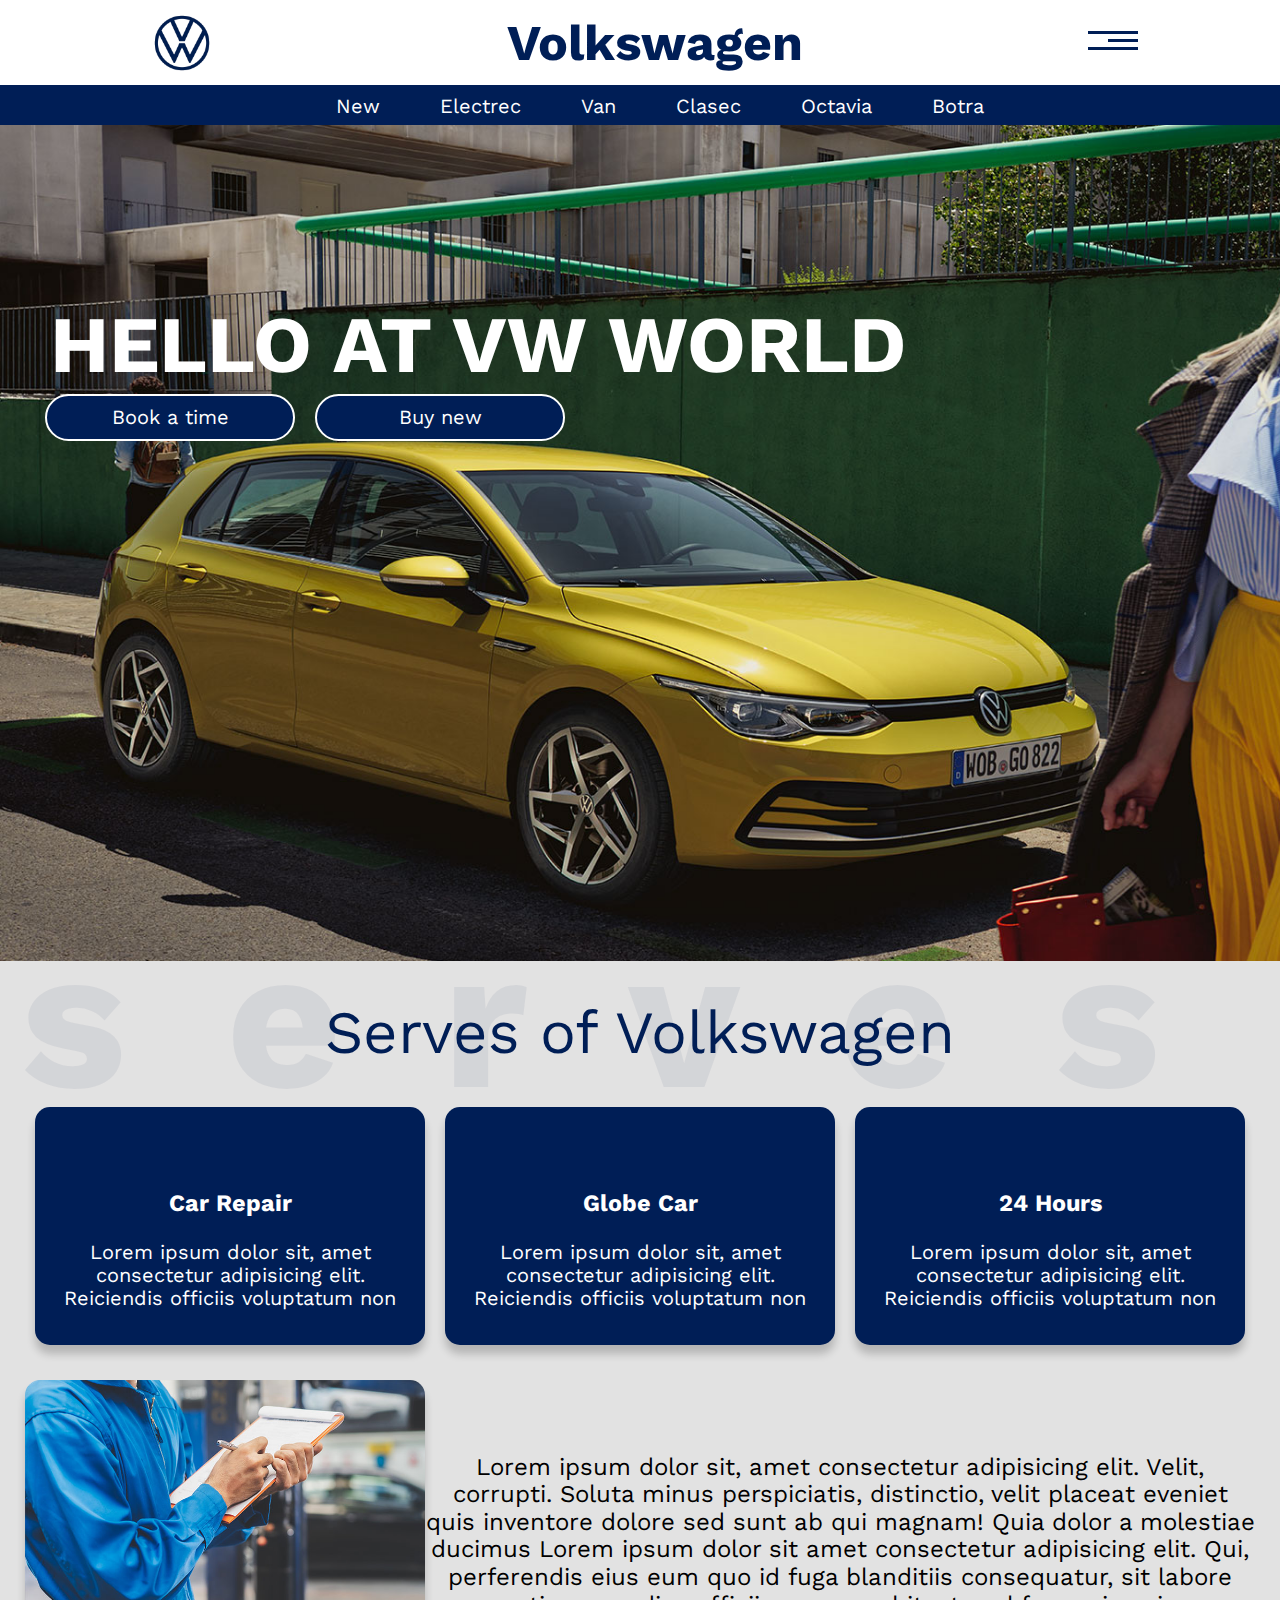
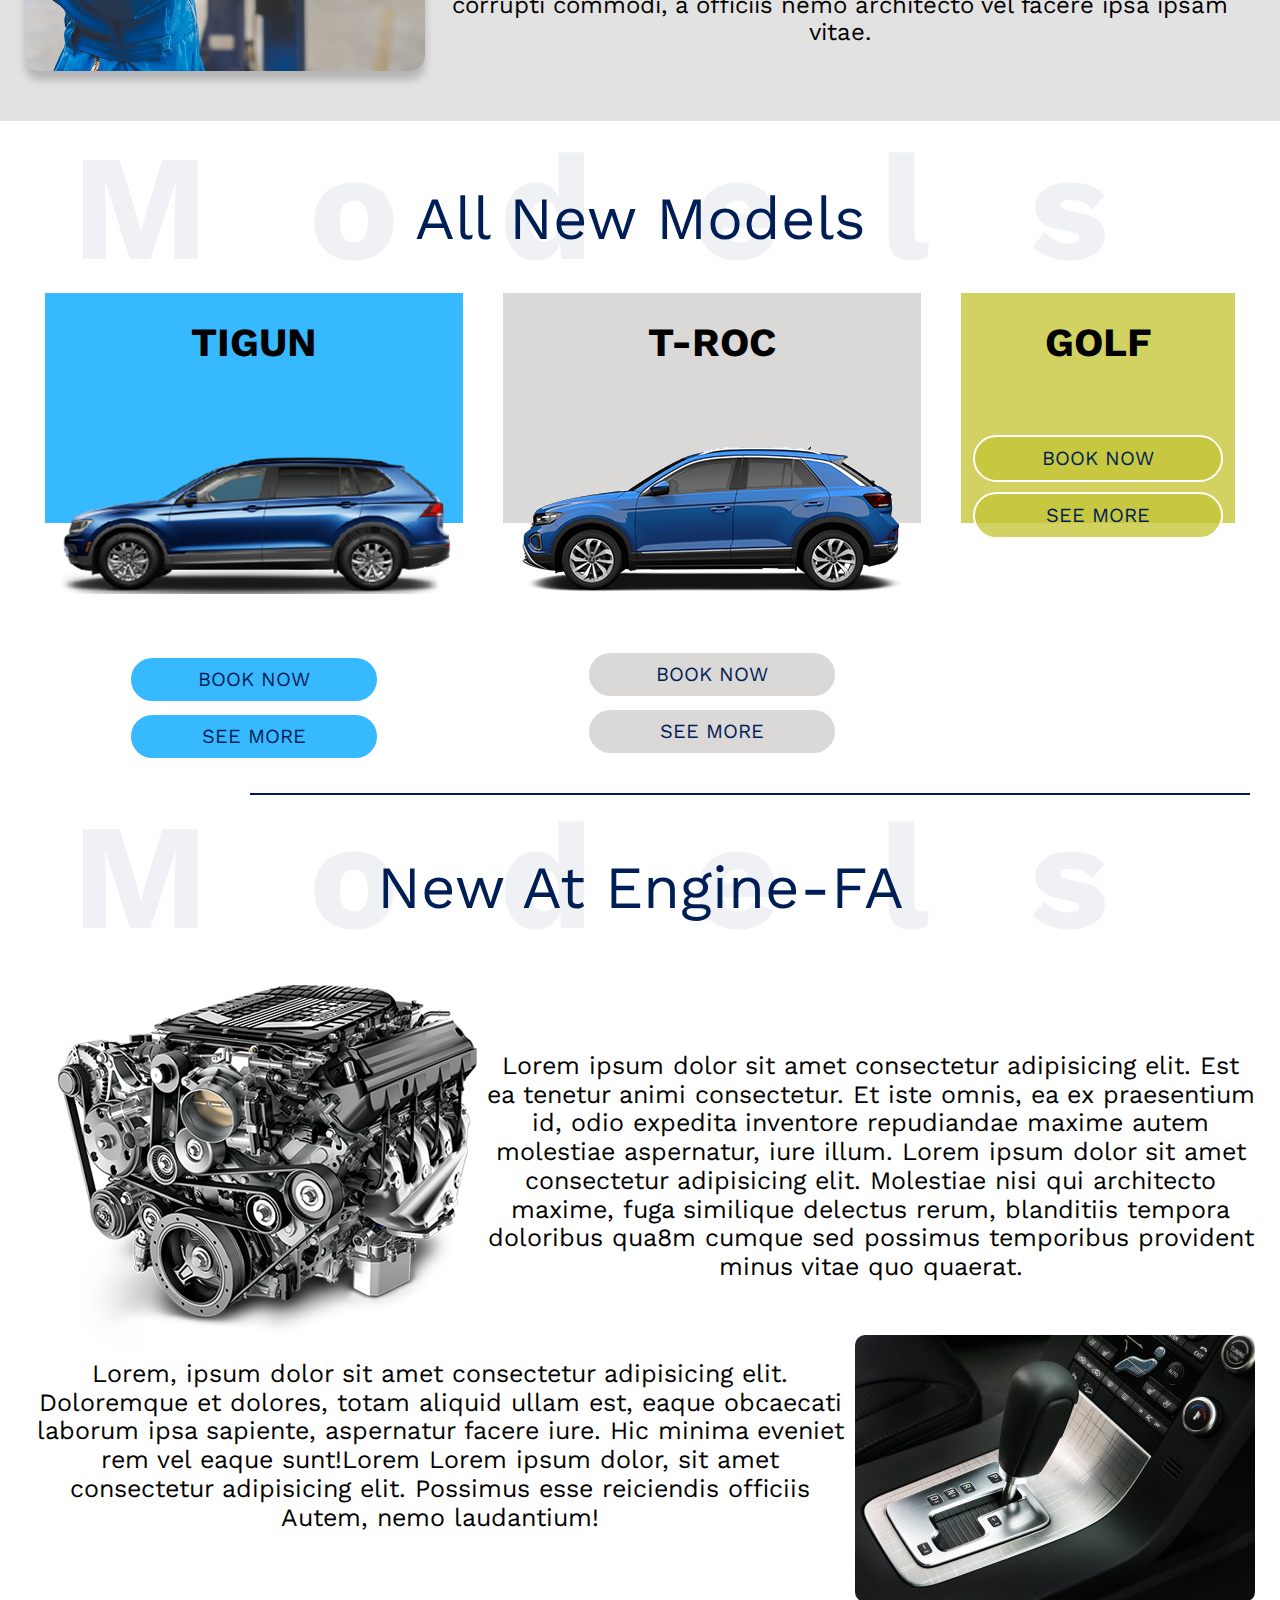
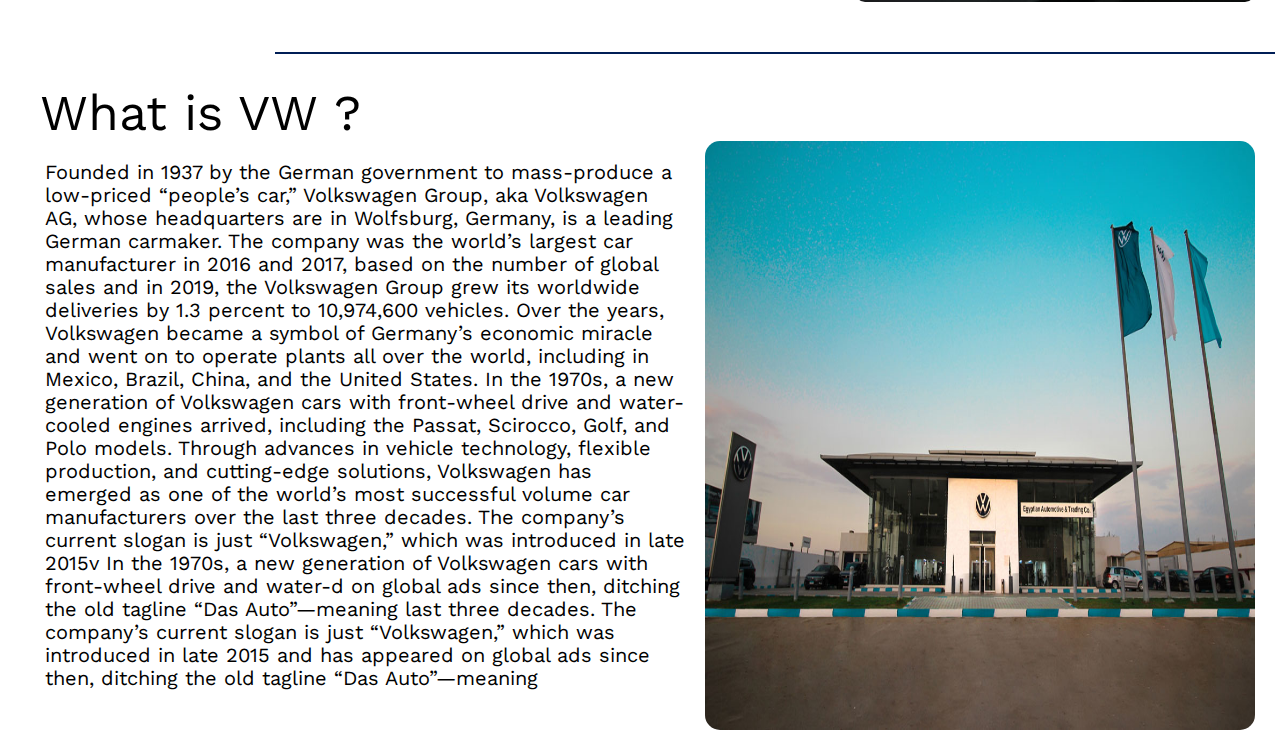
==== index.html @ 3e7ec33c "Update and rename index .html to index.html" ====
<!DOCTYPE html>
<html lang="en">
<head>
    <meta charset="UTF-8">
    <meta name="viewport" content="width=device-width, initial-scale=1.0">
    <title>VW</title>
    <link rel="shortcut icon" href="R-removebg-preview (1).png" type="image/x-icon">
    <!-- link of css style -->
    <link rel="stylesheet" href="css scction.css">
    <!-- icon  -->
    <link rel="stylesheet" href="all.min.css">
    <!-- normalize ( بيعمل الاساسيات العاديه ) -->
    <link rel="stylesheet" href="normalize.css">
    <!-- font style  -->
    <link rel="preconnect" href="https://fonts.googleapis.com">
    <link rel="preconnect" href="https://fonts.gstatic.com" crossorigin>
    <link href="https://fonts.googleapis.com/css2?family=Work+Sans:ital,wght@0,100..900;1,100..900&display=swap" rel="stylesheet"> 

</head>
<body> 
    <div class="header">
        <div class="contener">
            <img class="logo" src="R-removebg-preview (1).png" alt="">
            <div class="header1">
                <h1>Volkswagen</h1>
            </div>
            <div class="links">
                <span class="icon">
                    <span></span>
                    <span></span>
                    <span></span>
                </span>
                <ul>
                    <li><a href="#first-cards"><i class="fa-solid fa-screwdriver-wrench"></i> Serves</a></li>
                    <li><a href="#models"><i class="fa-solid fa-car-tunnel"></i> Models</a></li>
                    <li><a href="#About"><i class="fa-regular fa-address-card"></i> About</a></li>
                </ul>
            </div>
        </div>
    </div>
    <div class="nav2">
        <a href="">New</a>
        <a href="">Electrec</a>
        <a href="">Van</a>
        <a href="">Clasec</a>
        <a href="">Octavia</a>
        <a href="">Botra</a>
    </div>
    <div class="intro">
        <div class="text">
            <h1>HELLO AT VW WORLD</h1>
        </div>
        <div class="go">
            <button>Book a time </button>
            <button style="margin-left: 20px;">Buy new </button>
        </div>
    </div>
    <div id="first-cards">
        <h1 class="spechial-h">serves</h1>
        <div style="margin-top: -270px; color: #001e56;">
            <h style="font-size: 60px; ">Serves of Volkswagen </h>
        </div>
        <div class="contener-cards">
            <div class="card1">
            <i class="fa-solid fa-screwdriver-wrench"></i>
            <h3>Car Repair</h3>
            <p>Lorem ipsum dolor sit, amet consectetur adipisicing elit. Reiciendis officiis voluptatum non</p>
            </div>
            <div class="card1">
            <i class="fa-solid fa-globe"></i>
            <h3>Globe Car</h3>
            <p>Lorem ipsum dolor sit, amet consectetur adipisicing elit. Reiciendis officiis voluptatum non</p>
            </div>
            <div class="card1">
            <i class="fa-solid fa-clock"></i>
            <h3>24 Hours</h3>
            <p>Lorem ipsum dolor sit, amet consectetur adipisicing elit. Reiciendis officiis voluptatum non</p>
            </div>
        </div>
        <div class="image-cards">
            <img style="width: 400px ; transition: 0.4s; border-radius: 15px;  box-shadow: 0 9px 8px rgba(0, 0, 0, 0.2); " src="for-vw1.jpg" alt="">
            <div class="text-cards">
                <p>Lorem ipsum dolor sit, amet consectetur adipisicing elit. Velit, corrupti. Soluta minus perspiciatis, distinctio, velit placeat eveniet quis inventore dolore sed sunt ab qui magnam! Quia dolor a molestiae ducimus Lorem ipsum dolor sit amet consectetur adipisicing elit. Qui, perferendis eius eum quo id fuga blanditiis consequatur, sit labore corrupti commodi, a officiis nemo architecto vel facere ipsa ipsam vitae.</p>
            </div>
        </div>
    </div>
    <div id="models">
        <h1 class="spechial-h2">Models</h1>
        <div class="models-h">
            <h>All New Models</h>
        </div>
        <div class="card-models">
            <div class="car1">
                <h1>TIGUN</h1>
                <img style="margin-top: -30px;" src="63c7edd87f8161674046936.png" alt="">
                <div class="bu-car1">
                    <button class="bu-1">BOOK NOW</button>
                    <button class="bu-1">SEE MORE</button>
                </div>
            </div>
            <div class="car2">
                <h1>T-ROC</h1>
                <img style="margin-top: -5px;" src="646f3f539042d1685012307.png" alt="">
                <div class="bu-car2">
                    <button class="bu-2">BOOK NOW</button>
                    <button class="bu-2">SEE MORE</button>
                </div>
            </div>
            <div class="car3">
                <h1>GOLF</h1>
                <img style="margin-top: -5px;" src="golf.png" alt="">
                <div class="bu-car3">
                    <button class="bu-3">BOOK NOW</button>
                    <button class="bu-3">SEE MORE</button>
                </div>
            </div>
        </div>
        <div style="background-color: #001e56; height: 2px;width: 1000px; margin-left: 250px; margin-top: -70px;">
        </div>
        <h1 class="spechial-h3">Models</h1>
        <div style=" color: #001e56; margin-top: -210px; font-size: 60px;">
            <h>New At Engine-FA</h>
        </div>
        <div class="eng">
            <img src="engine.png" alt="">
            <div style="margin-top: 70px;">
                <p>Lorem ipsum dolor sit amet consectetur adipisicing elit. Est ea tenetur animi consectetur. Et iste omnis, ea ex praesentium id, odio expedita inventore repudiandae maxime autem molestiae aspernatur, iure illum. Lorem ipsum dolor sit amet consectetur adipisicing elit. Molestiae nisi qui architecto maxime, fuga similique delectus rerum, blanditiis tempora doloribus qua8m cumque sed possimus temporibus provident minus vitae quo quaerat.</p>
            </div>
        </div>
        <div class="fs">
            <div>
                <p>Lorem, ipsum dolor sit amet consectetur adipisicing elit. Doloremque et dolores, totam aliquid ullam est, eaque obcaecati laborum ipsa sapiente, aspernatur facere iure. Hic minima eveniet rem vel eaque sunt!Lorem Lorem ipsum dolor, sit amet consectetur adipisicing elit. Possimus esse reiciendis officiis Autem, nemo laudantium!</p>
            </div>
            <img style="border-radius: 10px;" src="2922890[1].jpg" alt="">
        </div>
    </div>
    <div id="about">
        <div style="background-color: #001e56; height: 2px;width: 1000px; margin-left: 250px; margin-top: -50px; margin-bottom: 30px;">
        </div>
        <h style="padding-left: 15px;">What is VW ? </h>
        <div class="cont-about">
            <p style="padding: 20px; text-align: start; padding-top: 0px;">Founded in 1937 by the German government to mass-produce a low-priced “people’s car,” Volkswagen Group, aka Volkswagen AG, whose headquarters are in Wolfsburg, Germany, is a leading German carmaker. The company was the world’s largest car manufacturer in 2016 and 2017, based on the number of global sales and in 2019, the Volkswagen Group grew its worldwide deliveries by 1.3 percent to 10,974,600 vehicles.
                Over the years, Volkswagen became a symbol of Germany’s economic miracle and went on to operate plants all over the world, including in Mexico, Brazil, China, and the United States. In the 1970s, a new generation of Volkswagen cars with front-wheel drive and water-cooled engines arrived, including the Passat, Scirocco, Golf, and Polo models. Through advances in vehicle technology, flexible production, and cutting-edge solutions, Volkswagen has emerged as one of the world’s most successful volume car manufacturers over the last three decades. The company’s current slogan is just “Volkswagen,” which was introduced in late 2015v In the 1970s, a new generation of Volkswagen cars with front-wheel drive and water-d on global ads since then, ditching the old tagline “Das Auto”—meaning last three decades. The company’s current slogan is just “Volkswagen,” which was introduced in late 2015 and has appeared on global ads since then, ditching the old tagline “Das Auto”—meaning</p>
                <img style="width: 550px; border-radius: 15px;" src="EATc-Corporate-Quality-policy.jpg" alt="">
        </div>

   



</body>
</html>
---- css scction.css ----
body{
    font-family: "Work Sans", sans-serif;
}
html {
  scroll-behavior:smooth;
}

.contener{
    margin-left: auto;
    margin-right: auto;
    padding: 0px;
    display: flex;
    justify-content: space-around;
    align-items: center;
    height: 85px;
}

  .header .container {
    display: flex;
    justify-content: space-between;
    align-items: center;
  }
  .header .logo {
    width: 80px;
  }
  .header .links {
    position: relative;
  }
  .header .links:hover .icon span:nth-child(2) {
    width: 100%;
  }
  .header .links .icon {
    width: 50px;
    display: flex;
    flex-wrap: wrap;
    justify-content: flex-end;
  }
  .header .links .icon span {
    background-color: #001e56;
    margin-bottom: 5px;
    height:3px;
    transition: 0.3s;
  }
  .header .links .icon span:first-child {
    width: 100%;
  }
  .header .links .icon span:nth-child(2) {
    width: 60%;
  }
  .header .links .icon span:last-child {
    width: 100%;
  }
  .header .links ul {
    list-style: none;
    margin: 0;
    padding: 0;
    background-color: #f6f6f6;
    position: absolute;
    right: 0;
    min-width: 250px;
    top: calc(100% + 15px);
    display: none;
    z-index: 1;
  }
  .header .links ul::before {
    content: "";
    border-width: 10px;
    border-style: solid;
    border-color: transparent transparent #f6f6f6 transparent;
    position: absolute;
    right: 5px;
    top: -20px;
  }
  .header .links:hover ul {
    display: block;
  }
  .header .links ul li a {
    display: block;
    padding: 10px;
    text-decoration: none;
    color: #001e56;
    transition: 0.3s;
  }
  .header .links ul li a:hover {
    padding-left: 25px;
  }
  .header .links ul li:not(:last-child) a {
    border-bottom: 1px solid #001e56
  }
  .header1{
    font-size: 25px;
    color:#001e56;
  }
  a{
    margin: 10px;
    margin-left: 50px;
    color: white;
    text-decoration: none;
    font-size: 20px;
    transition: 0.5s;
  }
  a:hover{
    text-decoration:underline;
  }
  .nav2{
    margin-top: 0;
    background-color:#001e56;
    display: flex;
    justify-content:center;
    height: 40px;
    position: sticky;
  }
  .intro{
    background-image: url(637e2b6d54ea41669213037.jpg);
    background-size: cover;
    height: calc(100vh - 64px);
  }
  .intro .text{
    display: flex;
    flex-direction: column;
    color: white;
    padding-top: 120px;
    padding-left:50px ;
    font-size: 40px;
  }
  .intro .text p{
    font-size: 30px;
    margin-top: -60px;
  }
  .go{
    display: flex;
    margin-left: 45px;
    font-size: 20px;
    margin-top: -50px;
  }
  button{
    background-color: #001e56;
    color: white;
    border: none;
    padding: 10px;
    width: 250px;
    border-radius: 25px;
    transition: 0.4s;
    border: 2px solid white;
  }
  button:hover{
    background-color: white;
    color: #001e56;
    width: 280px;
  }
#first-cards{
  font-size: 24px;
  padding-top: 3px;
  background-color: #dddd;
  text-align: center;
  padding-bottom: 5px;
}
.contener-cards{
  padding-top:30px ;
  padding-left: 25px;
  padding-right: 25px;
  padding-bottom: 0;
  display: flex;
  flex-direction: row;
}
.contener-cards i{
  font-size: 40px;
}
.card1{
  background-color: #001e56;
  padding: 15px;
  padding-top: 20px;
  margin: 10px;
  color: white;
  font-size: 20px;
  border-radius: 15px;
  box-shadow: 0 9px 8px rgba(0, 0, 0, 0.2);
  transition: 0.4s;
}
.card1:hover{
  transform: scale(1.06)
}
.spechial-h{
  margin-top:-60px;
  font-size: 200px;
  color:#001e5610;
  letter-spacing: 100px;
}
.image-cards{
  display: flex;
  flex-direction: row ;
  padding: 25px;
  margin-top: 0px;
  margin-bottom: 150px;
  text-align: center;
}
.image-cards img:hover{
  transform: scale(1.06)
}
.text-cards{
  margin-top: 50px;
}
#models{
  background-color: white;
  margin-top:0;
  text-align: center;
}
.spechial-h2{
  margin-top:-130px;
  font-size: 150px;
  color:#001e5610;
  letter-spacing: 100px;
}
.models-h{
  color: #001e56;
  font-size: 60px;
  margin-top: -210px;
}
.card-models{
  display: flex;
  flex-direction:row;
  justify-content: center;
  margin-top: 20px;
  padding-left: 25px;
  padding-right: 25px;
  font-size: 20px;
  margin-bottom: 320px;
}
.car1{
  background-color: rgba(0, 166, 255, 0.788);
  margin: 20px;
  width: 450px;
  height: 230px;
}
.car2{
  background-color: rgba(199, 194, 194, 0.644);
  margin: 20px;
  width: 450px;
  height: 230px;
}
.car3{
  background-color: rgba(197, 197, 54, 0.776);
  margin: 20px;
  width: 450px;
  height: 230px;
}
.bu-car1{
  margin-top: 50px;
}
.bu-1{
  margin-bottom: 10px;
  color:#001e56;
  background-color:rgba(0, 166, 255, 0.788);
}
.bu-1:hover{
  background-color: white;
  border: 2px solid rgba(0, 166, 255, 0.788);
}
.bu-car2{
  margin-top: 20px;
}
.bu-2{
  margin-bottom: 10px;
  color:#001e56;
  background-color:rgba(199, 194, 194, 0.644);
}
.bu-2:hover{
  background-color: white;
  border: 2px solid rgba(199, 194, 194, 0.644) ;
}
.bu-car3{
  margin-top: 20px;
}
.bu-3{
  margin-bottom: 10px;
  background-color:rgba(197, 197, 54, 0.776);
  color: #001e56;
}
.bu-3:hover{
  background-color: white;
  border: 2px solid rgba(199, 194, 194, 0.644) ;
}
.spechial-h3{
  margin-top:-5px;
  font-size: 150px;
  color:#001e5610;
  letter-spacing: 100px;
}
.eng{
  display: flex;
  flex-direction: row;
  margin-top: 35px;
  padding-left: 25px;
  padding-right: 25px;
  text-align: center;
  font-size: 25px;
}
.fs{
  display: flex;
  flex-direction: row;
  margin-top: -30px;
  padding-left: 25px;
  padding-right: 25px;
  text-align: center;
  font-size: 25px;
  margin-bottom: 20px;
}
#about{
  margin-top: 100px;
  font-size: 50px;
  margin-left: 25px;
  margin-right: 25px;
}
.cont-about{
  font-size: 20px;
  text-align: center;
  display: flex;
  flex-direction: row;
  margin-bottom: 15px;
}
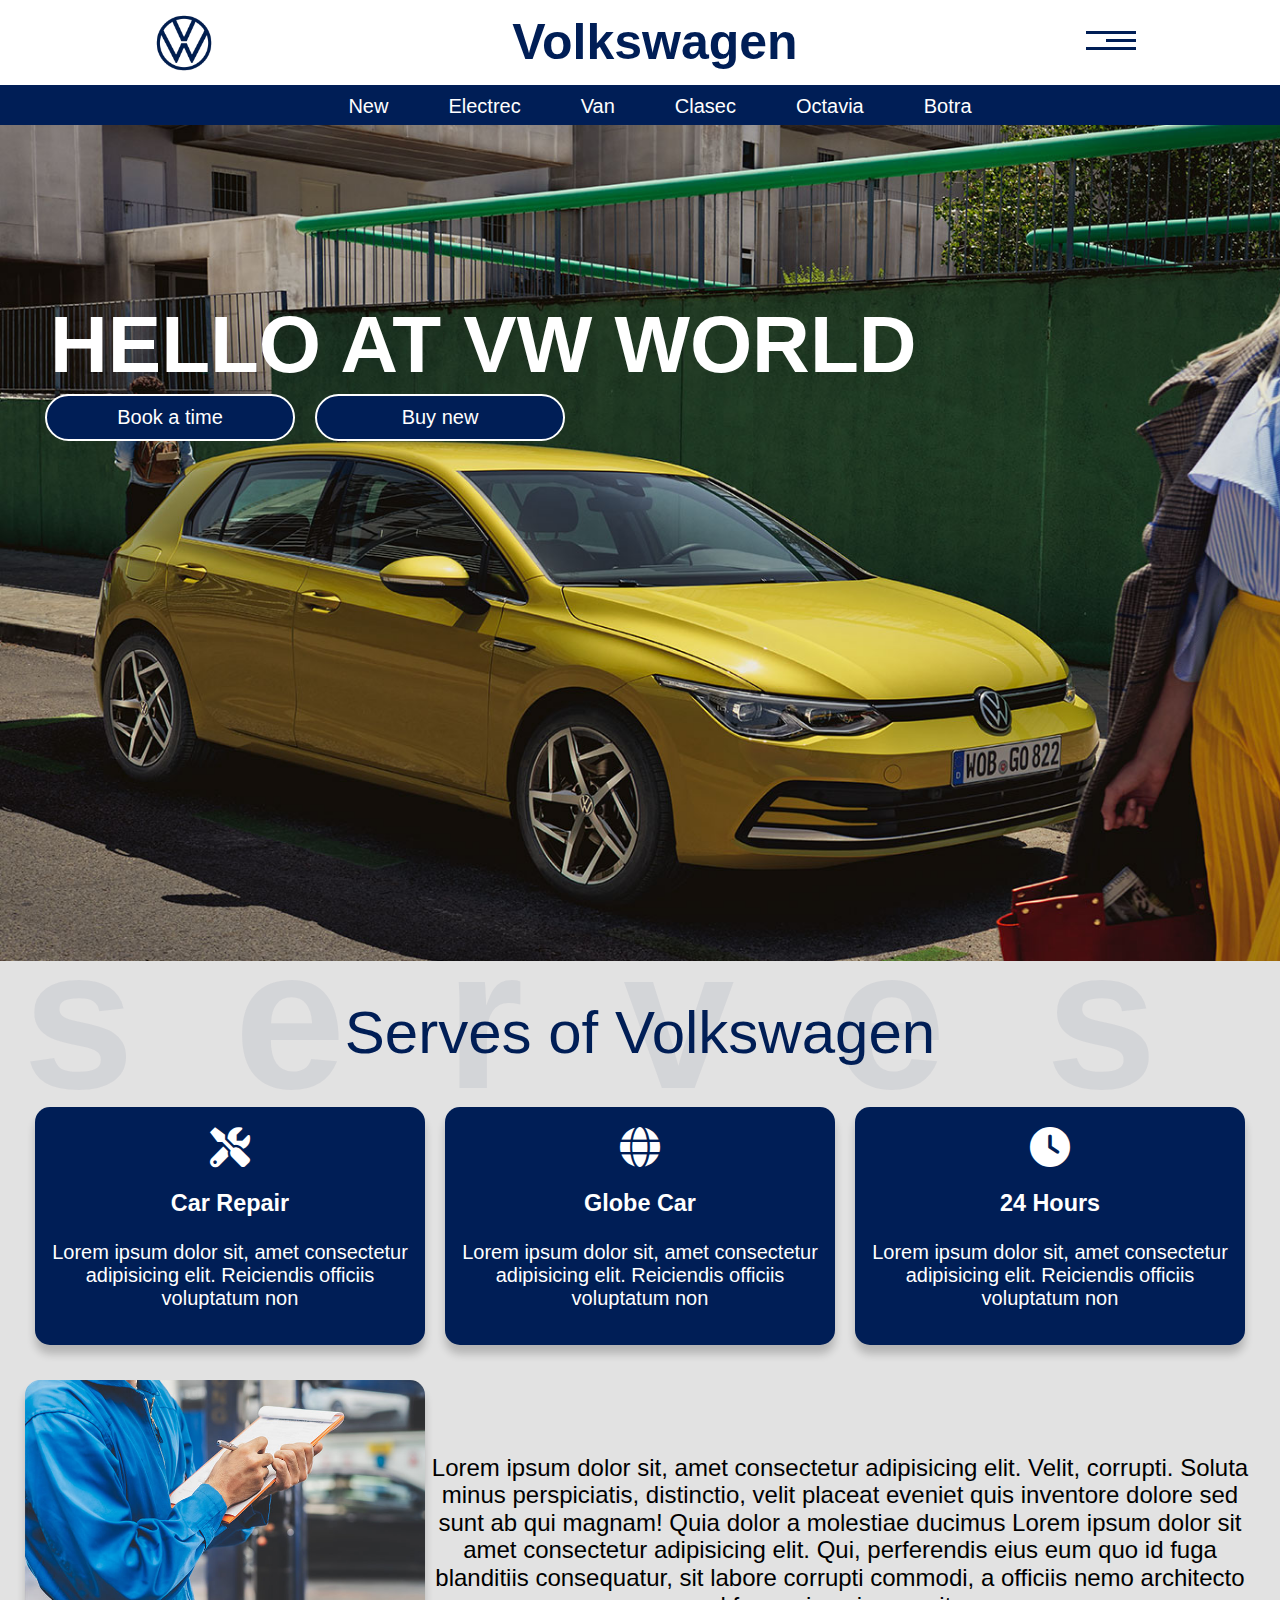
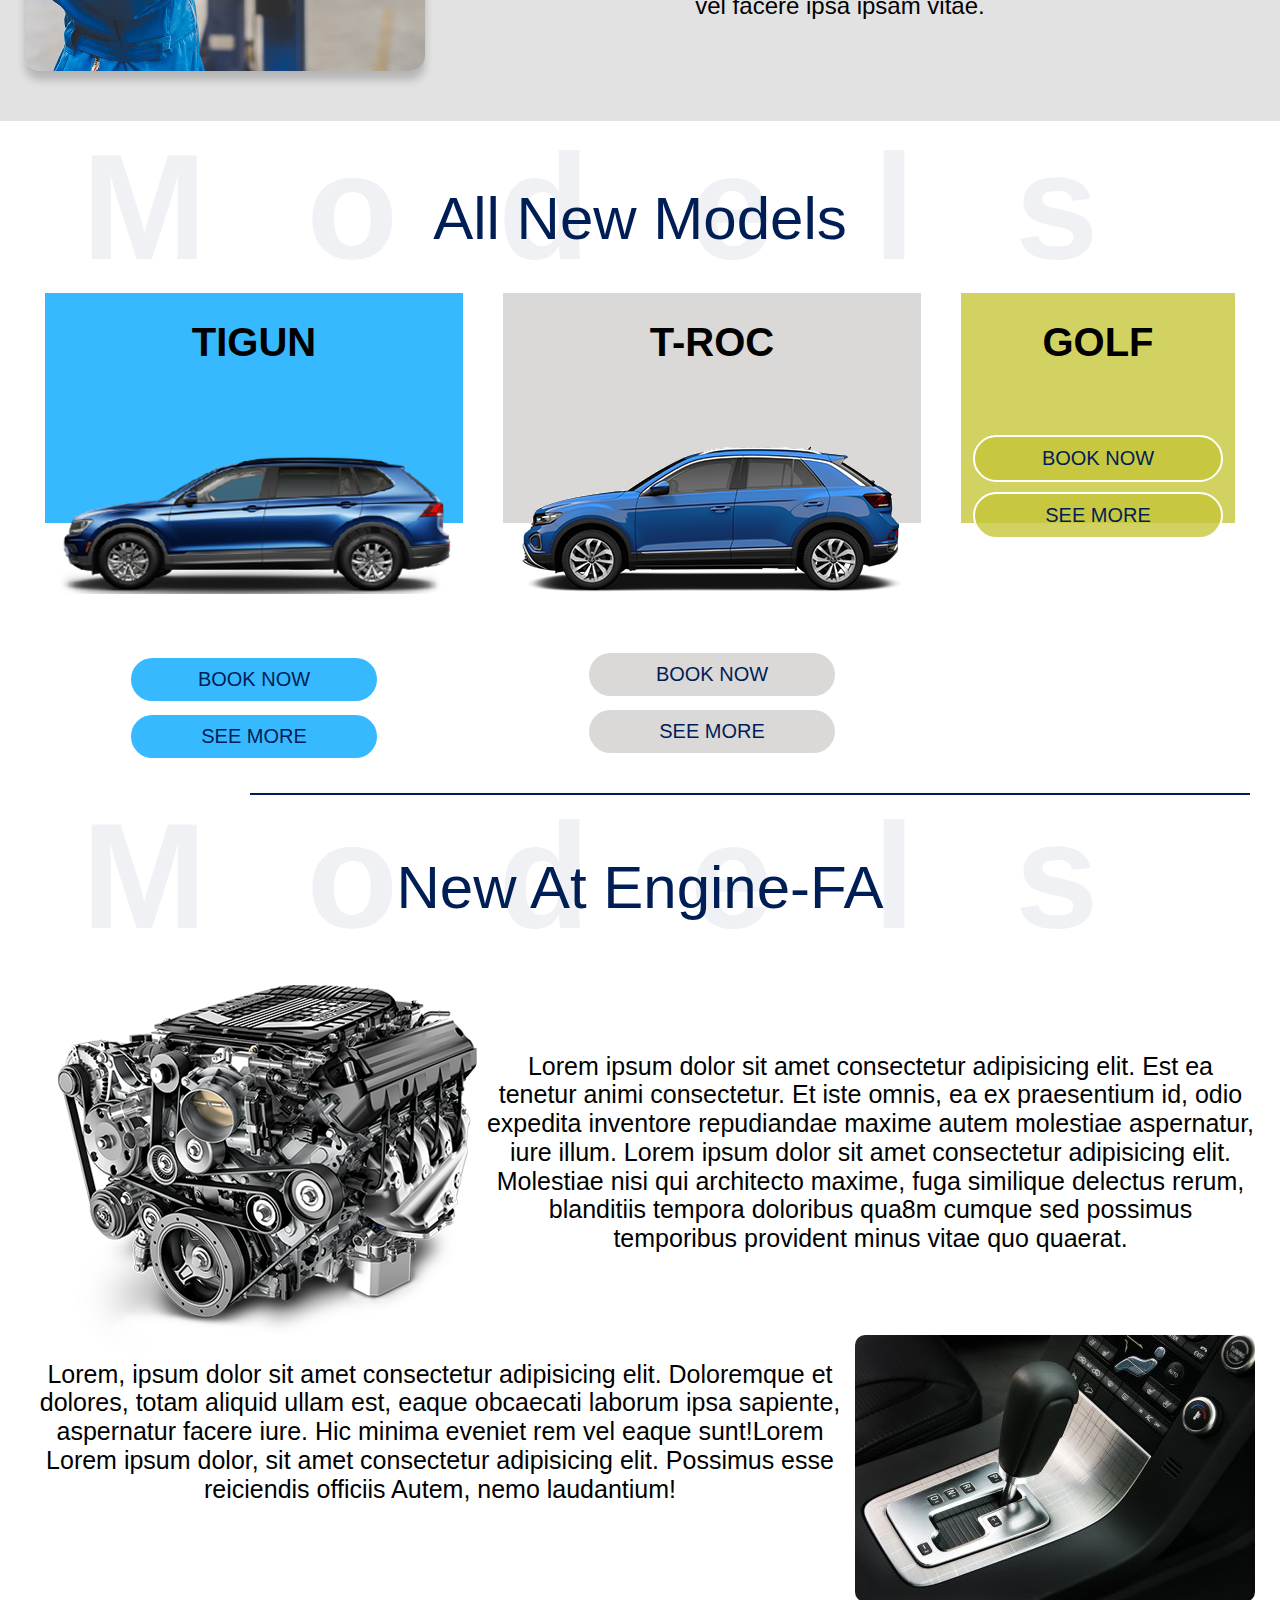
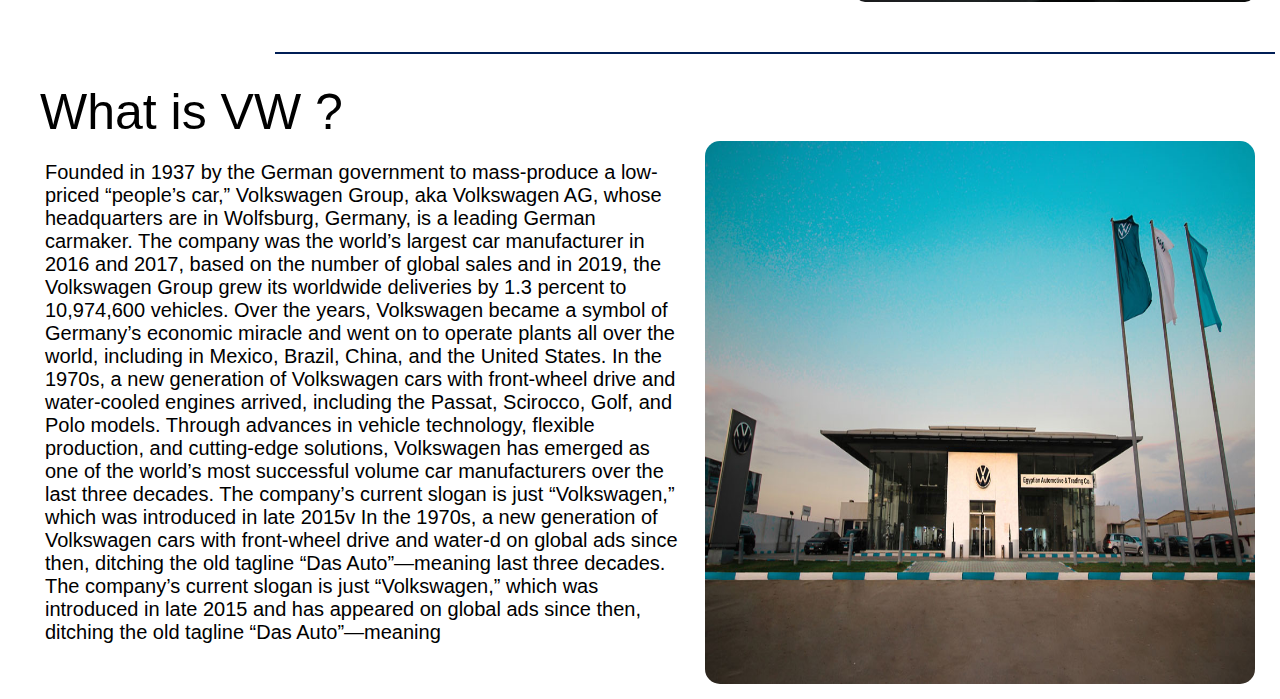
==== commit 632e4665: "Update index.html" ====
--- a/index.html
+++ b/index.html
@@ -12,9 +12,8 @@
     <!-- normalize ( بيعمل الاساسيات العاديه ) -->
     <link rel="stylesheet" href="normalize.css">
     <!-- font style  -->
-    <link rel="preconnect" href="https://fonts.googleapis.com">
-    <link rel="preconnect" href="https://fonts.gstatic.com" crossorigin>
-    <link href="https://fonts.googleapis.com/css2?family=Work+Sans:ital,wght@0,100..900;1,100..900&display=swap" rel="stylesheet"> 
+    <link rel="stylesheet" href="https://cdnjs.cloudflare.com/ajax/libs/font-awesome/6.0.0-beta3/css/all.min.css">
+
 
 </head>
 <body> 
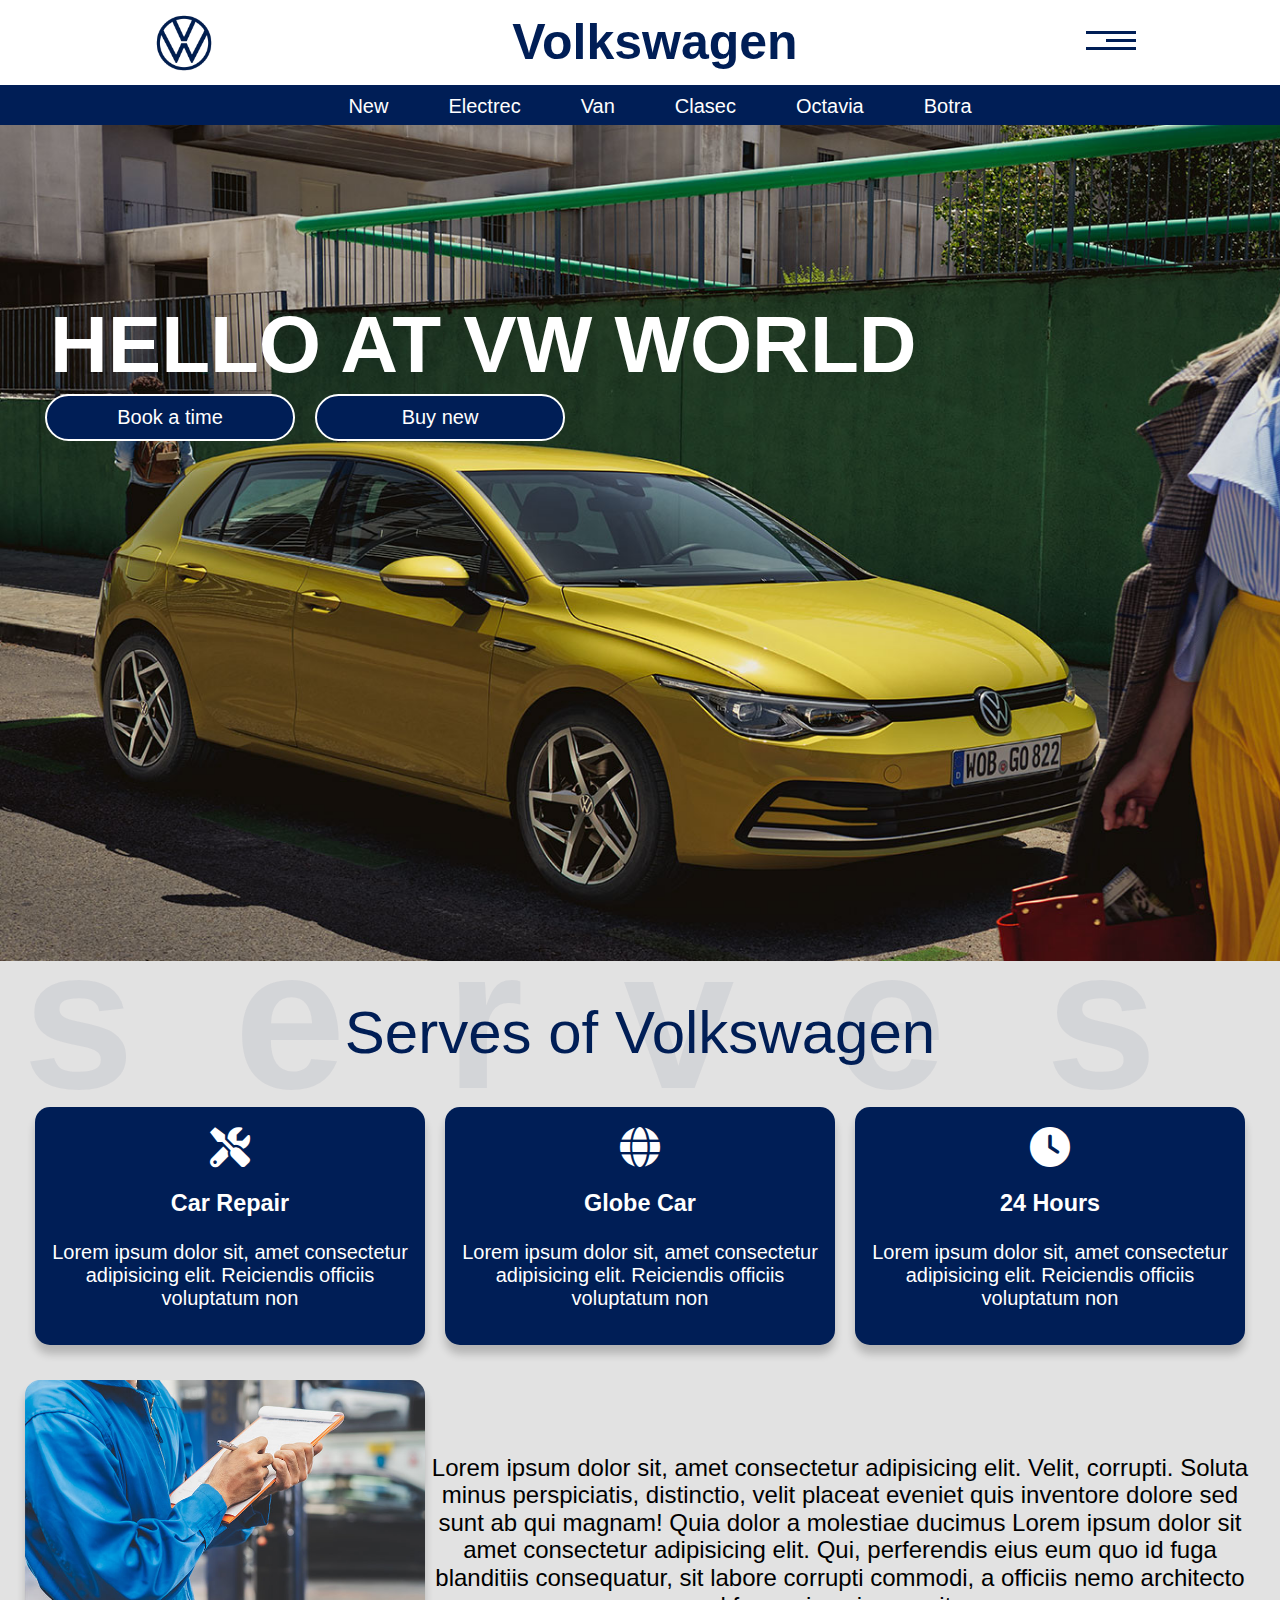
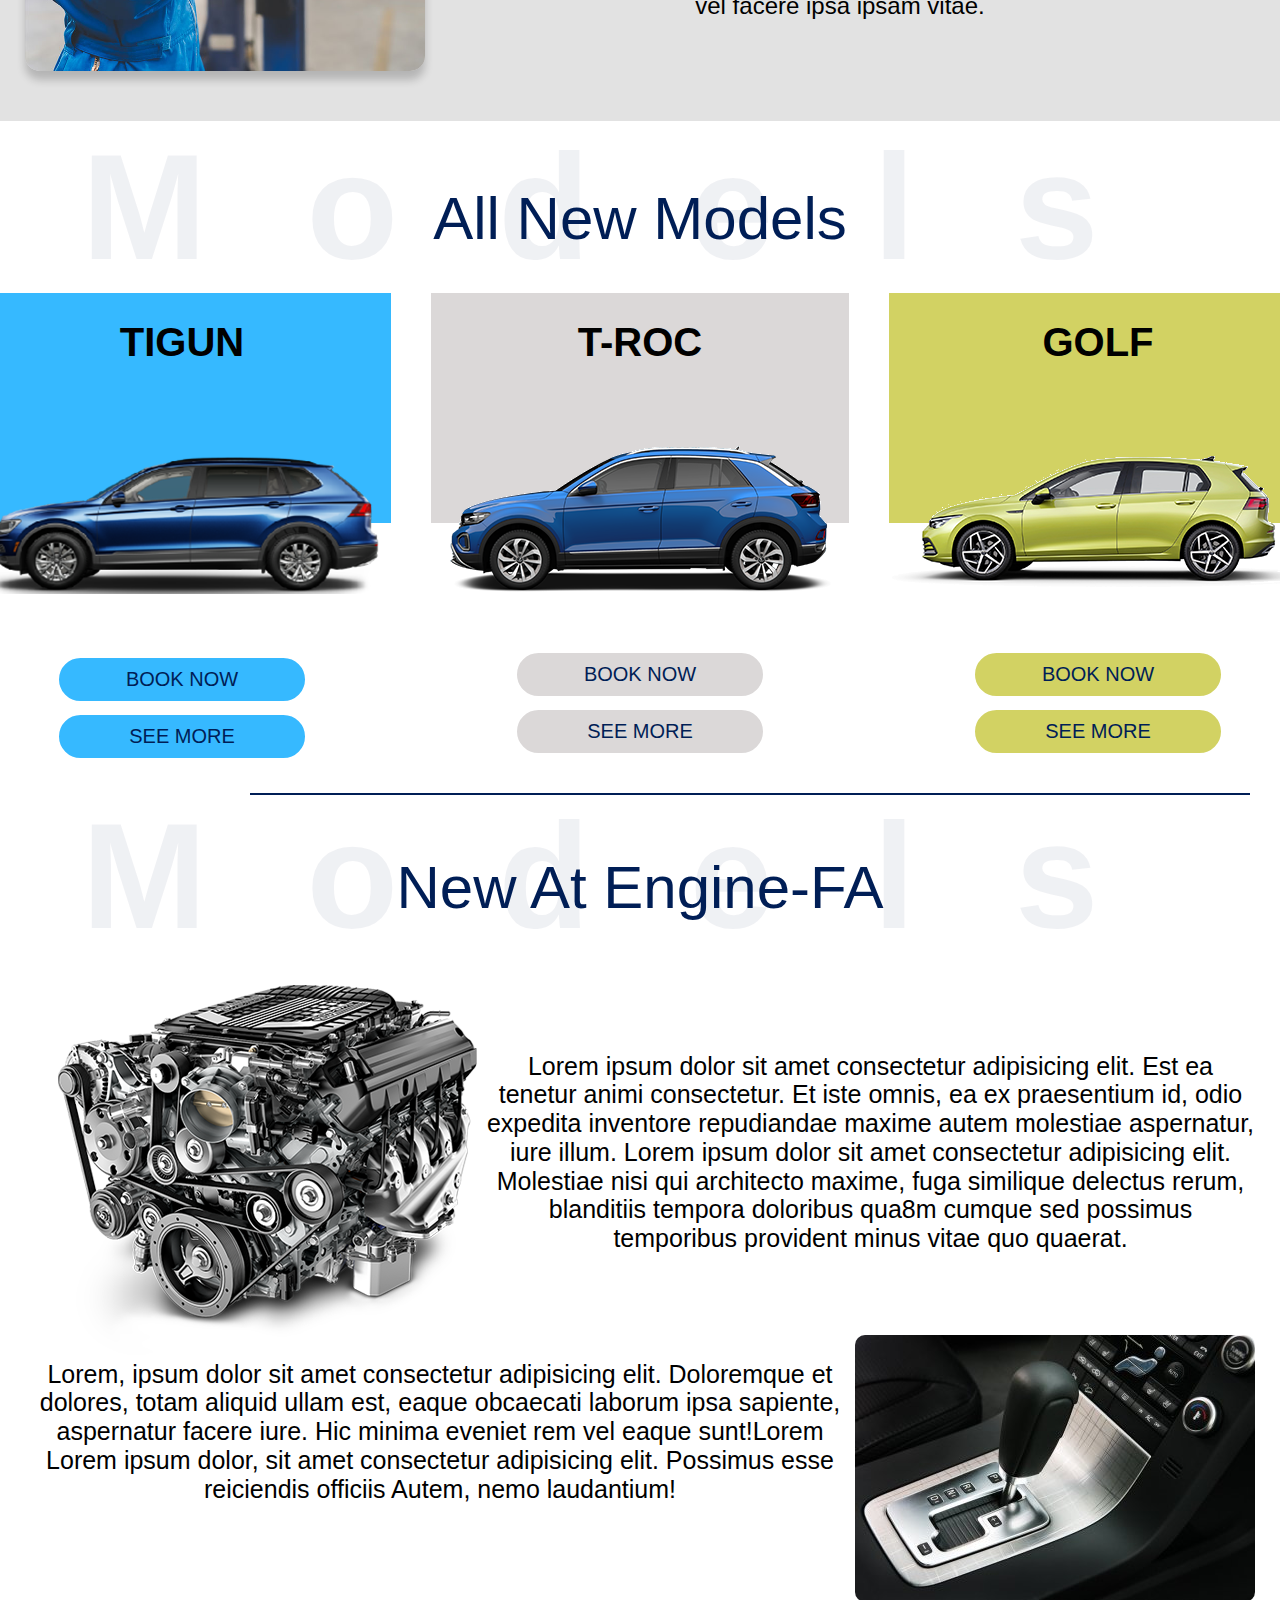
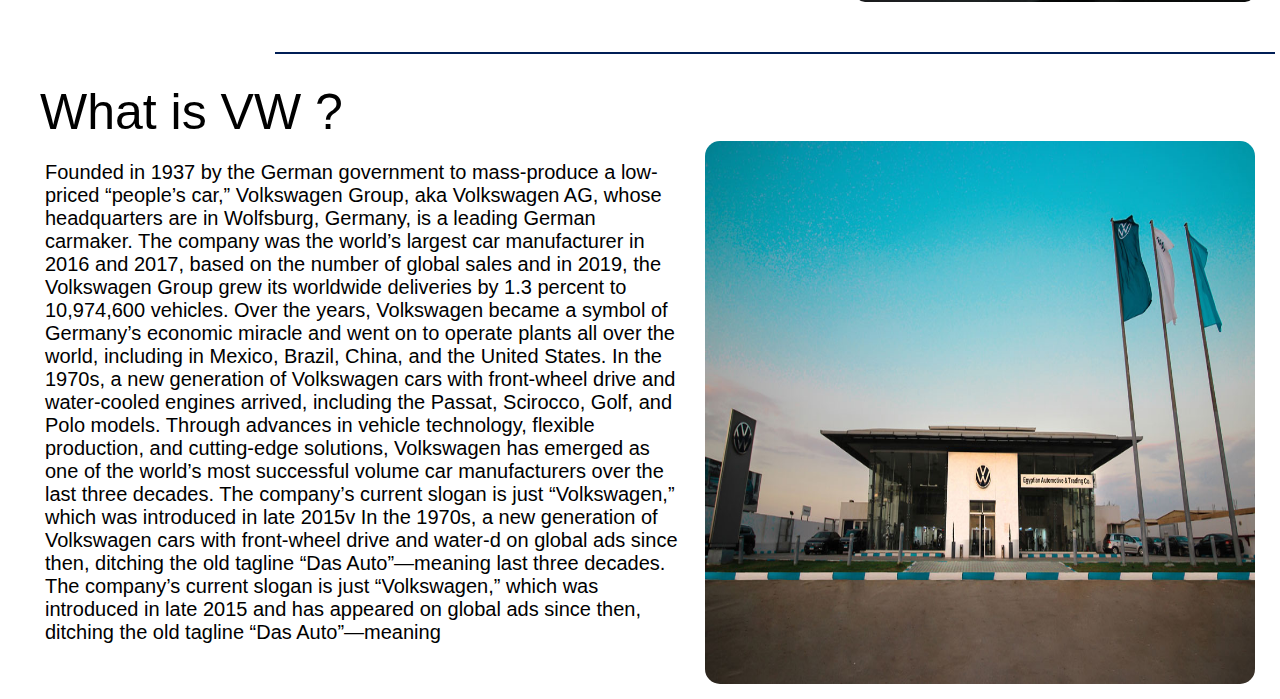
==== commit 11cce5c7: "Update index.html" ====
--- a/index.html
+++ b/index.html
@@ -31,7 +31,7 @@
                 </span>
                 <ul>
                     <li><a href="#first-cards"><i class="fa-solid fa-screwdriver-wrench"></i> Serves</a></li>
-                    <li><a href="#models"><i class="fa-solid fa-car-tunnel"></i> Models</a></li>
+                    <li><a href="#models"><i class="fa-solid fa-car"></i> Models</a></li>
                     <li><a href="#About"><i class="fa-regular fa-address-card"></i> About</a></li>
                 </ul>
             </div>
